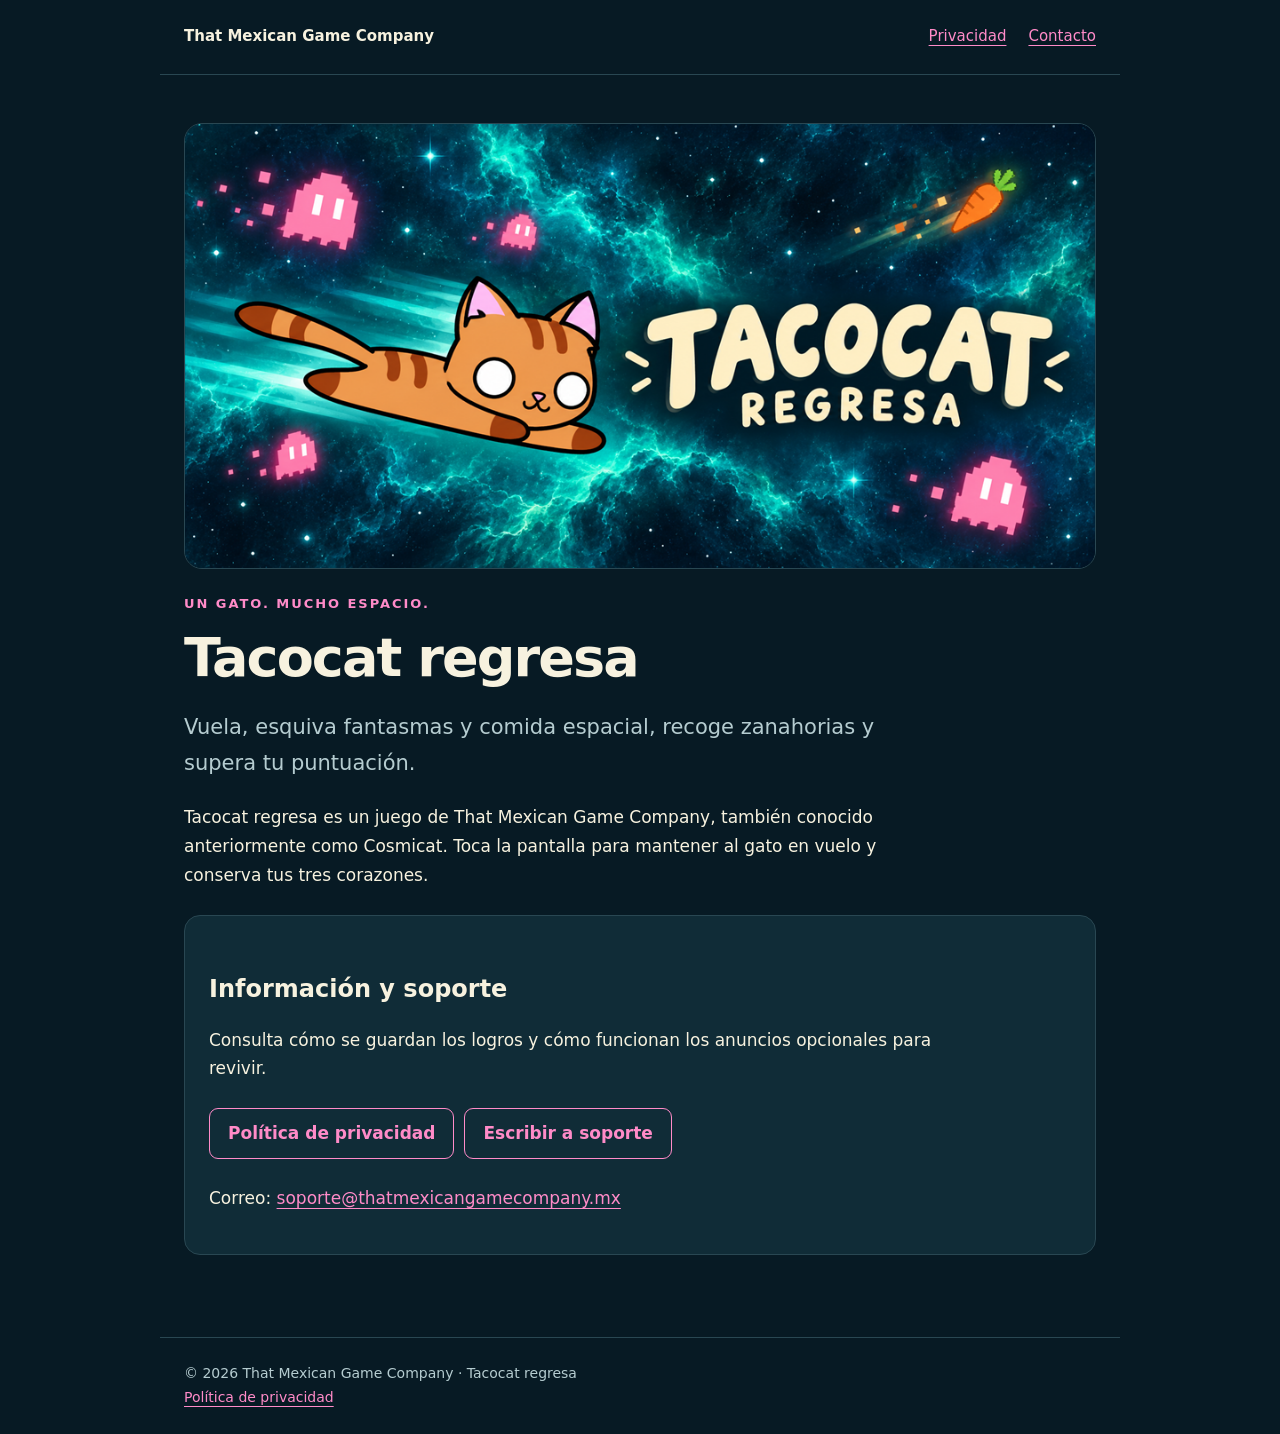
==== index.html @ 1c356081 "Publicar sitio, privacidad de Tacocat y app-ads.txt" ====
<!doctype html>
<html lang="es"><head><meta charset="utf-8"><meta name="viewport" content="width=device-width,initial-scale=1"><meta name="description" content="Tacocat regresa, un juego de That Mexican Game Company. Información, soporte y política de privacidad."><title>Tacocat regresa · That Mexican Game Company</title><link rel="stylesheet" href="styles.css"><link rel="icon" href="icono.png"></head>
<body><a class="skip" href="#contenido">Ir al contenido</a><header><a class="brand" href="index.html">That Mexican Game Company</a><nav aria-label="Navegación"><a href="privacidad.html">Privacidad</a><a href="mailto:soporte@thatmexicangamecompany.mx">Contacto</a></nav></header>
<main id="contenido"><div class="hero"><img src="tacocat.png" width="1024" height="500" alt="Tacocat, un gato naranja, vuela por una nebulosa turquesa entre fantasmas rosas y una zanahoria."></div><p class="eyebrow">Un gato. Mucho espacio.</p><h1>Tacocat regresa</h1><p class="lead">Vuela, esquiva fantasmas y comida espacial, recoge zanahorias y supera tu puntuación.</p><p>Tacocat regresa es un juego de That Mexican Game Company, también conocido anteriormente como Cosmicat. Toca la pantalla para mantener al gato en vuelo y conserva tus tres corazones.</p><section class="card" aria-labelledby="informacion"><h2 id="informacion">Información y soporte</h2><p>Consulta cómo se guardan los logros y cómo funcionan los anuncios opcionales para revivir.</p><a class="button" href="privacidad.html">Política de privacidad</a><a class="button" href="mailto:soporte@thatmexicangamecompany.mx">Escribir a soporte</a><p>Correo: <a href="mailto:soporte@thatmexicangamecompany.mx">soporte@thatmexicangamecompany.mx</a></p></section></main><footer>© 2026 That Mexican Game Company · Tacocat regresa<br><a href="privacidad.html">Política de privacidad</a></footer></body></html>
---- styles.css ----
:root{color-scheme:dark;--bg:#071a24;--panel:#102c37;--text:#f7f2df;--muted:#b5ccd0;--pink:#ff8bc8;--line:#294752}*{box-sizing:border-box}body{margin:0;background:var(--bg);color:var(--text);font:17px/1.7 system-ui,-apple-system,Segoe UI,sans-serif}a{color:var(--pink);text-underline-offset:4px}a:hover{color:white}header,main,footer{max-width:960px;margin:auto;padding:24px}header{display:flex;justify-content:space-between;align-items:center;gap:24px;flex-wrap:wrap;border-bottom:1px solid var(--line)}.brand{font-size:15px;font-weight:750;color:var(--text);text-decoration:none}nav{display:flex;gap:22px;font-size:15px}.hero{margin:24px 0;border-radius:18px;overflow:hidden;border:1px solid var(--line)}.hero img{width:100%;height:auto;display:block}.eyebrow{color:var(--pink);font-size:13px;letter-spacing:.15em;text-transform:uppercase;font-weight:700}h1{font-size:clamp(32px,7vw,54px);line-height:1.12;letter-spacing:-.035em;margin:12px 0 22px}h2{font-size:24px;line-height:1.3;margin-top:34px}p,li{max-width:760px}.lead{font-size:21px;color:var(--muted)}.card{background:var(--panel);border:1px solid var(--line);border-radius:16px;padding:24px;margin:26px 0}.button{display:inline-block;padding:10px 18px;border-radius:9px;border:1px solid var(--pink);font-weight:650;text-decoration:none;margin:8px 10px 8px 0}.date,footer{color:var(--muted);font-size:14px}footer{border-top:1px solid var(--line);margin-top:32px}.legal{max-width:820px}.legal h1{font-size:clamp(30px,6vw,44px)}.legal li{margin:10px 0}.skip{position:absolute;left:-9999px}.skip:focus{left:16px;top:8px;background:var(--panel);padding:12px;z-index:5}@media(max-width:520px){header,main,footer{padding:20px}nav{gap:16px}.card{padding:20px}.lead{font-size:19px}}@media(prefers-reduced-motion:reduce){*{scroll-behavior:auto}}
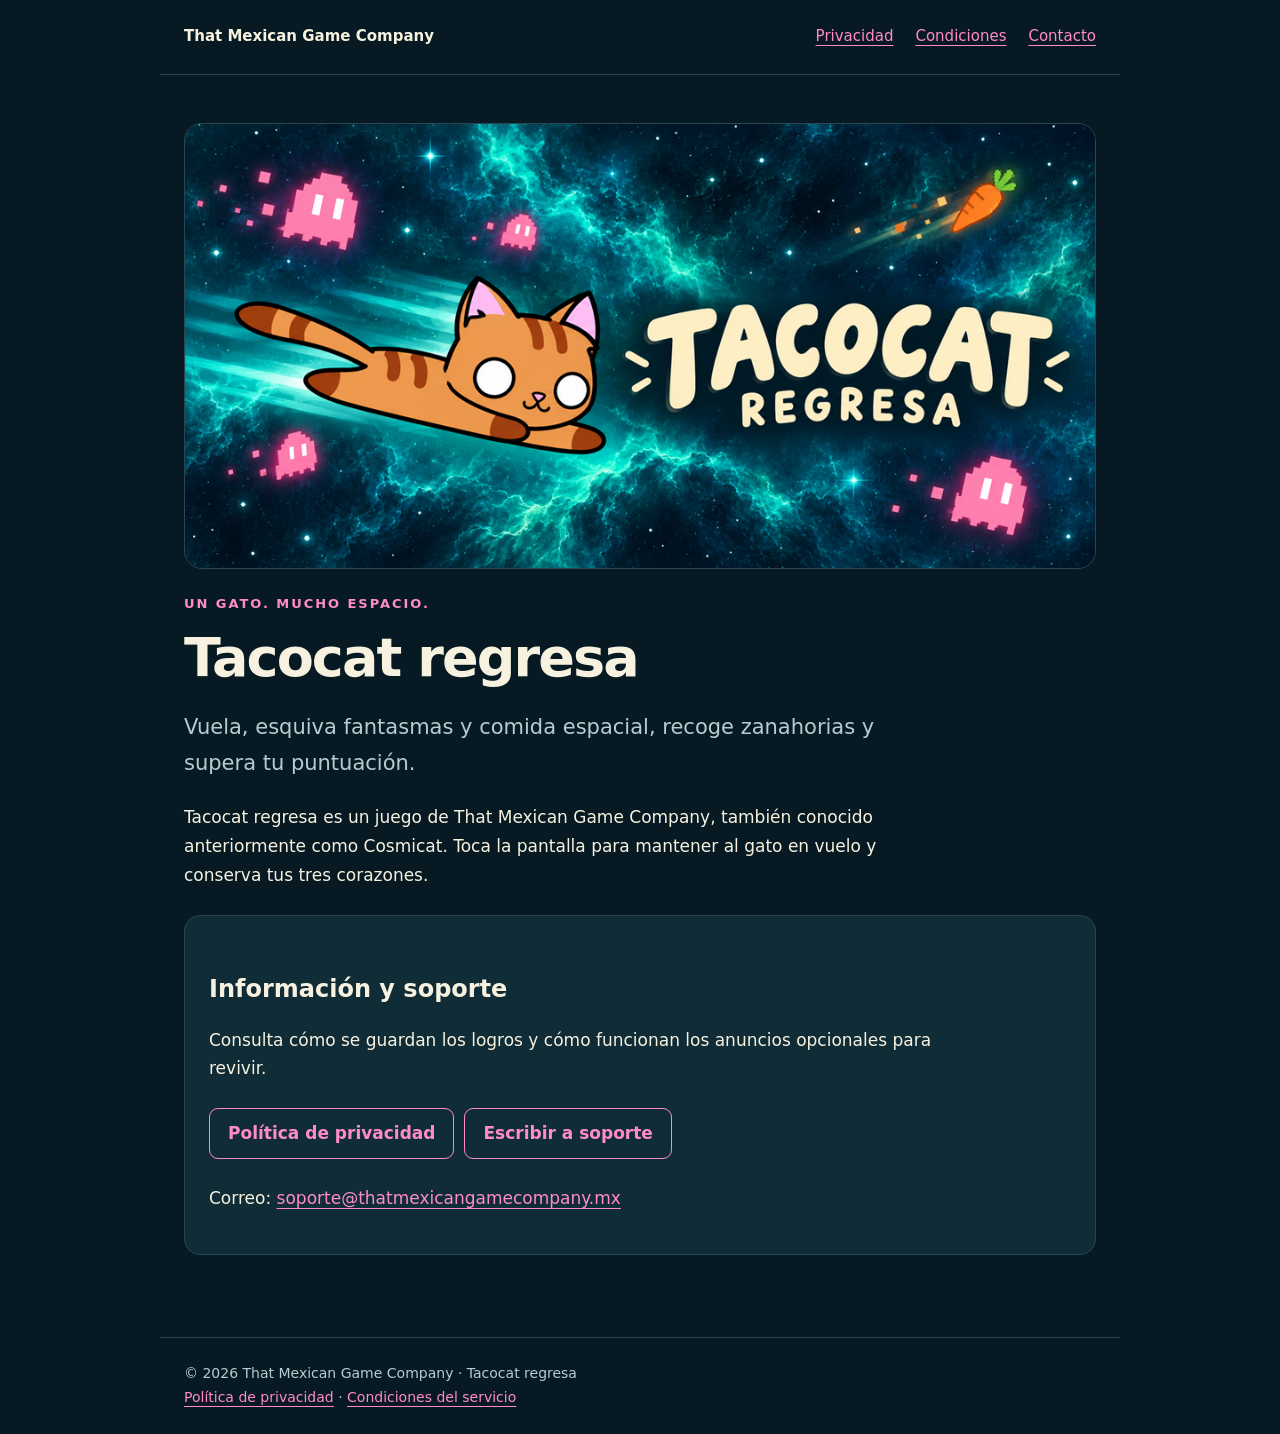
==== commit 97b24ce2: "Publicar condiciones del servicio de Tacocat regresa" ====
--- a/index.html
+++ b/index.html
@@ -1,4 +1,4 @@
 <!doctype html>
 <html lang="es"><head><meta charset="utf-8"><meta name="viewport" content="width=device-width,initial-scale=1"><meta name="description" content="Tacocat regresa, un juego de That Mexican Game Company. Información, soporte y política de privacidad."><title>Tacocat regresa · That Mexican Game Company</title><link rel="stylesheet" href="styles.css"><link rel="icon" href="icono.png"></head>
-<body><a class="skip" href="#contenido">Ir al contenido</a><header><a class="brand" href="index.html">That Mexican Game Company</a><nav aria-label="Navegación"><a href="privacidad.html">Privacidad</a><a href="mailto:soporte@thatmexicangamecompany.mx">Contacto</a></nav></header>
-<main id="contenido"><div class="hero"><img src="tacocat.png" width="1024" height="500" alt="Tacocat, un gato naranja, vuela por una nebulosa turquesa entre fantasmas rosas y una zanahoria."></div><p class="eyebrow">Un gato. Mucho espacio.</p><h1>Tacocat regresa</h1><p class="lead">Vuela, esquiva fantasmas y comida espacial, recoge zanahorias y supera tu puntuación.</p><p>Tacocat regresa es un juego de That Mexican Game Company, también conocido anteriormente como Cosmicat. Toca la pantalla para mantener al gato en vuelo y conserva tus tres corazones.</p><section class="card" aria-labelledby="informacion"><h2 id="informacion">Información y soporte</h2><p>Consulta cómo se guardan los logros y cómo funcionan los anuncios opcionales para revivir.</p><a class="button" href="privacidad.html">Política de privacidad</a><a class="button" href="mailto:soporte@thatmexicangamecompany.mx">Escribir a soporte</a><p>Correo: <a href="mailto:soporte@thatmexicangamecompany.mx">soporte@thatmexicangamecompany.mx</a></p></section></main><footer>© 2026 That Mexican Game Company · Tacocat regresa<br><a href="privacidad.html">Política de privacidad</a></footer></body></html>
+<body><a class="skip" href="#contenido">Ir al contenido</a><header><a class="brand" href="index.html">That Mexican Game Company</a><nav aria-label="Navegación"><a href="privacidad.html">Privacidad</a><a href="condiciones.html">Condiciones</a><a href="mailto:soporte@thatmexicangamecompany.mx">Contacto</a></nav></header>
+<main id="contenido"><div class="hero"><img src="tacocat.png" width="1024" height="500" alt="Tacocat, un gato naranja, vuela por una nebulosa turquesa entre fantasmas rosas y una zanahoria."></div><p class="eyebrow">Un gato. Mucho espacio.</p><h1>Tacocat regresa</h1><p class="lead">Vuela, esquiva fantasmas y comida espacial, recoge zanahorias y supera tu puntuación.</p><p>Tacocat regresa es un juego de That Mexican Game Company, también conocido anteriormente como Cosmicat. Toca la pantalla para mantener al gato en vuelo y conserva tus tres corazones.</p><section class="card" aria-labelledby="informacion"><h2 id="informacion">Información y soporte</h2><p>Consulta cómo se guardan los logros y cómo funcionan los anuncios opcionales para revivir.</p><a class="button" href="privacidad.html">Política de privacidad</a><a class="button" href="mailto:soporte@thatmexicangamecompany.mx">Escribir a soporte</a><p>Correo: <a href="mailto:soporte@thatmexicangamecompany.mx">soporte@thatmexicangamecompany.mx</a></p></section></main><footer>© 2026 That Mexican Game Company · Tacocat regresa<br><a href="privacidad.html">Política de privacidad</a> · <a href="condiciones.html">Condiciones del servicio</a></footer></body></html>
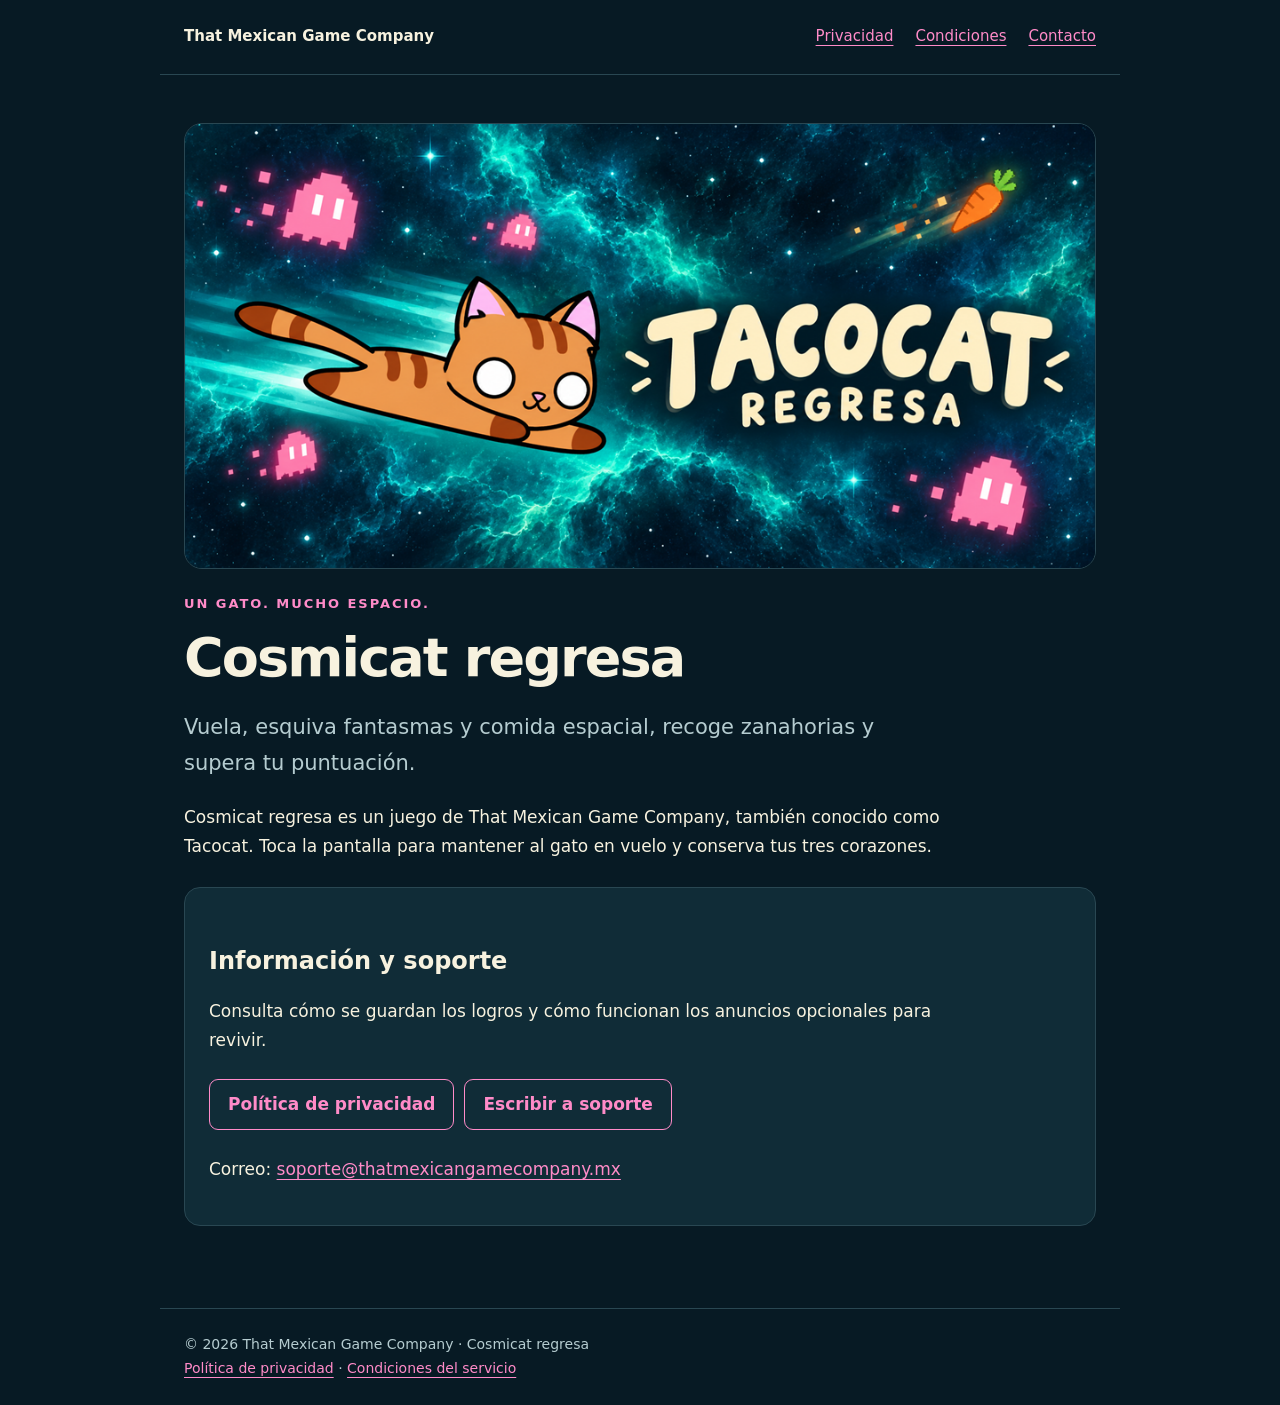
==== commit 5f741106: "Actualizar el nombre a Cosmicat regresa" ====
--- a/index.html
+++ b/index.html
@@ -1,4 +1,4 @@
 <!doctype html>
-<html lang="es"><head><meta charset="utf-8"><meta name="viewport" content="width=device-width,initial-scale=1"><meta name="description" content="Tacocat regresa, un juego de That Mexican Game Company. Información, soporte y política de privacidad."><title>Tacocat regresa · That Mexican Game Company</title><link rel="stylesheet" href="styles.css"><link rel="icon" href="icono.png"></head>
+<html lang="es"><head><meta charset="utf-8"><meta name="viewport" content="width=device-width,initial-scale=1"><meta name="description" content="Cosmicat regresa, un juego de That Mexican Game Company. Información, soporte y política de privacidad."><title>Cosmicat regresa · That Mexican Game Company</title><link rel="stylesheet" href="styles.css"><link rel="icon" href="icono.png"></head>
 <body><a class="skip" href="#contenido">Ir al contenido</a><header><a class="brand" href="index.html">That Mexican Game Company</a><nav aria-label="Navegación"><a href="privacidad.html">Privacidad</a><a href="condiciones.html">Condiciones</a><a href="mailto:soporte@thatmexicangamecompany.mx">Contacto</a></nav></header>
-<main id="contenido"><div class="hero"><img src="tacocat.png" width="1024" height="500" alt="Tacocat, un gato naranja, vuela por una nebulosa turquesa entre fantasmas rosas y una zanahoria."></div><p class="eyebrow">Un gato. Mucho espacio.</p><h1>Tacocat regresa</h1><p class="lead">Vuela, esquiva fantasmas y comida espacial, recoge zanahorias y supera tu puntuación.</p><p>Tacocat regresa es un juego de That Mexican Game Company, también conocido anteriormente como Cosmicat. Toca la pantalla para mantener al gato en vuelo y conserva tus tres corazones.</p><section class="card" aria-labelledby="informacion"><h2 id="informacion">Información y soporte</h2><p>Consulta cómo se guardan los logros y cómo funcionan los anuncios opcionales para revivir.</p><a class="button" href="privacidad.html">Política de privacidad</a><a class="button" href="mailto:soporte@thatmexicangamecompany.mx">Escribir a soporte</a><p>Correo: <a href="mailto:soporte@thatmexicangamecompany.mx">soporte@thatmexicangamecompany.mx</a></p></section></main><footer>© 2026 That Mexican Game Company · Tacocat regresa<br><a href="privacidad.html">Política de privacidad</a> · <a href="condiciones.html">Condiciones del servicio</a></footer></body></html>
+<main id="contenido"><div class="hero"><img src="tacocat.png" width="1024" height="500" alt="Tacocat, un gato naranja, vuela por una nebulosa turquesa entre fantasmas rosas y una zanahoria."></div><p class="eyebrow">Un gato. Mucho espacio.</p><h1>Cosmicat regresa</h1><p class="lead">Vuela, esquiva fantasmas y comida espacial, recoge zanahorias y supera tu puntuación.</p><p>Cosmicat regresa es un juego de That Mexican Game Company, también conocido como Tacocat. Toca la pantalla para mantener al gato en vuelo y conserva tus tres corazones.</p><section class="card" aria-labelledby="informacion"><h2 id="informacion">Información y soporte</h2><p>Consulta cómo se guardan los logros y cómo funcionan los anuncios opcionales para revivir.</p><a class="button" href="privacidad.html">Política de privacidad</a><a class="button" href="mailto:soporte@thatmexicangamecompany.mx">Escribir a soporte</a><p>Correo: <a href="mailto:soporte@thatmexicangamecompany.mx">soporte@thatmexicangamecompany.mx</a></p></section></main><footer>© 2026 That Mexican Game Company · Cosmicat regresa<br><a href="privacidad.html">Política de privacidad</a> · <a href="condiciones.html">Condiciones del servicio</a></footer></body></html>
